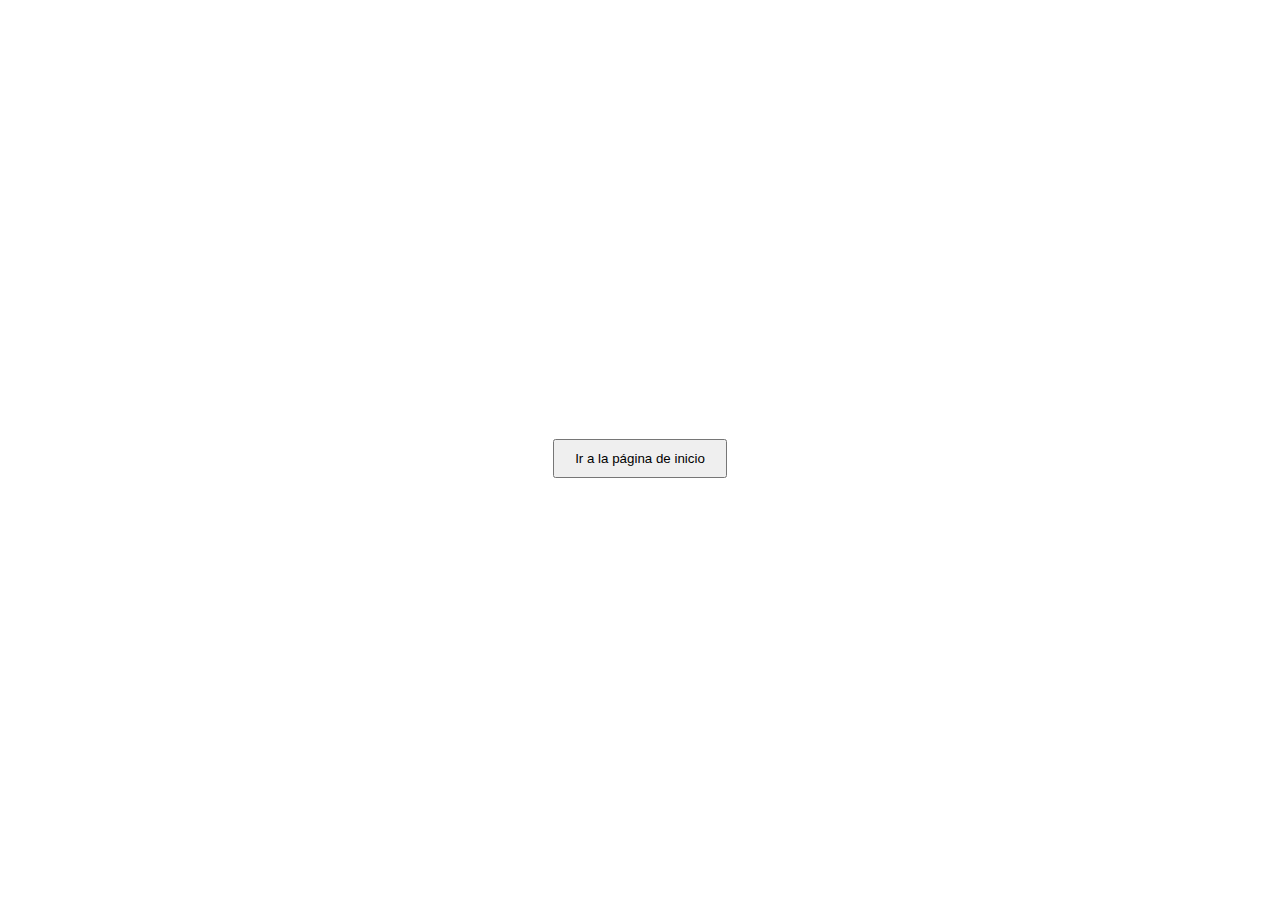
==== index.html @ cd4d600e "add inicio botton" ====
<!DOCTYPE html>
<html lang="en">
<head>
    <meta charset="UTF-8">
    <meta http-equiv="X-UA-Compatible" content="IE=edge">
    <meta name="viewport" content="width=device-width, initial-scale=1.0">
    <title>Document</title>
    <style>
        body {
          display: flex;
          justify-content: center;
          align-items: center;
          height: 100vh;
        }
        
        button {
          padding: 10px 20px;
        }
      </style>
</head>
<body>
    <button onclick="window.location.href='src/index.html'">Ir a la página de inicio</button>

</body>
</html>
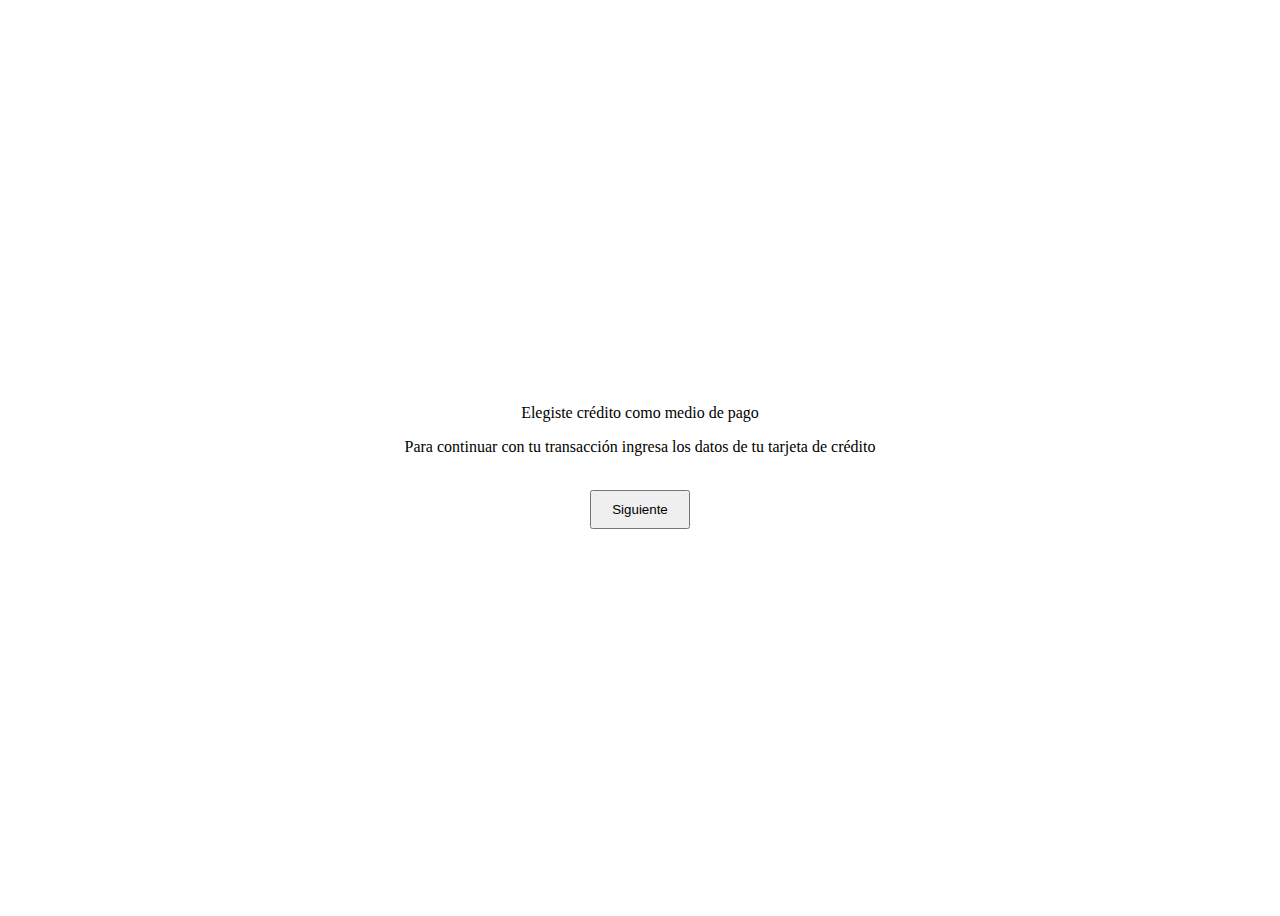
==== commit 8b47e4fb: "Mejora HTML y CSS completo" ====
--- a/index.html
+++ b/index.html
@@ -1,25 +1,33 @@
 <!DOCTYPE html>
 <html lang="en">
+
 <head>
-    <meta charset="UTF-8">
-    <meta http-equiv="X-UA-Compatible" content="IE=edge">
-    <meta name="viewport" content="width=device-width, initial-scale=1.0">
-    <title>Document</title>
-    <style>
-        body {
-          display: flex;
-          justify-content: center;
-          align-items: center;
-          height: 100vh;
-        }
-        
-        button {
-          padding: 10px 20px;
-        }
-      </style>
+  <meta charset="UTF-8">
+  <meta http-equiv="X-UA-Compatible" content="IE=edge">
+  <meta name="viewport" content="width=device-width, initial-scale=1.0">
+  <title>Continue</title>
+  <link href="src/style.css" rel="stylesheet">
+  <style>
+    body {
+      display: flex;
+      justify-content: center;
+      align-items: center;
+      height: 100vh;
+    }
+
+    button {
+      padding: 10px 20px;
+    }
+  </style>
 </head>
-<body>
-    <button onclick="window.location.href='src/index.html'">Ir a la página de inicio</button>
 
+<body class="continue">
+  <main>
+    <p>Elegiste crédito como medio de pago</p>
+    <p>Para continuar con tu transacción ingresa los datos de tu tarjeta de crédito</p>
+    <br>
+    <button onclick="window.location.href='src/index.html'">Siguiente</button>
+  </main>
 </body>
+
 </html>--- a/src/style.css
+++ b/src/style.css
@@ -0,0 +1,81 @@
+body {
+  background-color: #A3A2A7;
+  text-align: center
+}
+
+img {
+  margin-top: 10px;
+  width: 150px;
+  height: 120px;
+}
+
+.continue {
+  background-color: white;
+}
+
+.container {
+  height: auto;
+  margin: 0 auto;
+  margin-top: 120px;
+  border-radius: 6%;
+  background-color: white;
+  width: 650px;
+  font-family: Verdana, Geneva, Tahoma, sans-serif;
+  font-size:small;
+  padding-top: 27px;
+}
+
+.texto {
+  margin-top: 25px;
+  text-align: left;
+  padding-left: 40px;
+  font-family: Verdana, Geneva, Tahoma, sans-serif;
+}
+
+.caja {
+  width: 555px;
+  height: 20px;
+  margin-top: 10px;
+  border-radius: 20px;
+  padding: 4px;
+  border-width: 1px;
+  border-color: gray;
+  font-family: Verdana, Geneva, Tahoma, sans-serif;
+  font-size: 90%;
+}
+
+#cvc {
+  margin-left: 238px;
+}
+
+.cajita {
+  width: 220px;
+  height: 20px;
+  margin-top: 10px;
+  border-radius: 20px;
+  padding: 4px;
+  border-width: 1px;
+  border-color: gray;
+  font-family: Verdana, Geneva, Tahoma, sans-serif;
+  font-size: 90%;
+}
+
+#cajitacvc {
+  margin-left: 100px;
+}
+
+.boton {
+  margin-left: 395px;
+  border-radius: 20px;
+  border-width: 0px;
+  padding: 9px 14px;
+}
+
+#aceptar {
+  margin-left: 5px;
+  border-radius: 20px;
+  border-width: 0px;
+  padding: 9px 14px;
+
+  background-color: rosybrown;
+}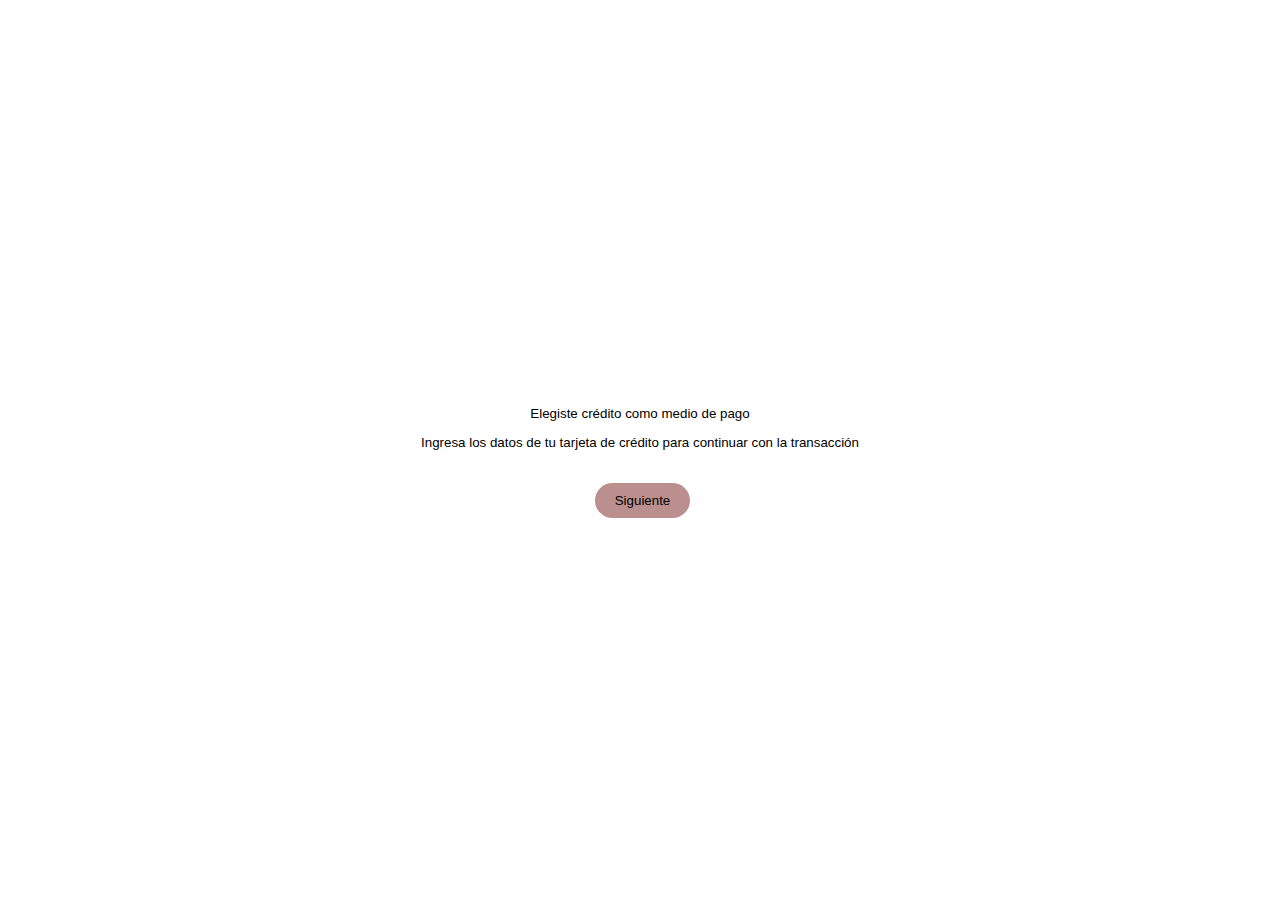
==== commit 745512c0: "Detalles últimos CSS" ====
--- a/index.html
+++ b/index.html
@@ -13,20 +13,30 @@
       justify-content: center;
       align-items: center;
       height: 100vh;
+      background-image: url("src/fondo.png");
+      background-position: center center;
+      background-repeat: no-repeat;
+      background-size: cover;
     }
 
     button {
       padding: 10px 20px;
+      margin-left: 5px;
+      border-radius: 20px;
+      border-width: 0px;
+      background-color: rgb(162, 153, 153);
     }
   </style>
 </head>
 
 <body class="continue">
   <main>
-    <p>Elegiste crédito como medio de pago</p>
-    <p>Para continuar con tu transacción ingresa los datos de tu tarjeta de crédito</p>
-    <br>
-    <button onclick="window.location.href='src/index.html'">Siguiente</button>
+    <div class="recuadro">
+      <p>Elegiste crédito como medio de pago</p>
+      <p>Ingresa los datos de tu tarjeta de crédito para continuar con la transacción </p>
+      <br>
+      <button class="siguiente" onclick="window.location.href='src/index.html'">Siguiente</button>
+    </div>
   </main>
 </body>
 
--- a/src/style.css
+++ b/src/style.css
@@ -1,5 +1,11 @@
 body {
-  background-color: #A3A2A7;
+  display: flex;
+  justify-content: center;
+  height: 100vh;
+  background-image: url("fondo.png");
+  background-position: center center;
+  background-repeat: no-repeat;
+  background-size: cover;
   text-align: center
 }
 
@@ -9,8 +15,21 @@
   height: 120px;
 }
 
-.continue {
+.recuadro {
+  height: 150px;
+  margin: 0 auto;
+  border-radius: 30px;
   background-color: white;
+  width: 570px;
+  font-family: Verdana, Geneva, Tahoma, sans-serif;
+  font-size: smaller;
+  padding-block: 27px;
+  padding-top: 47px;
+}
+
+.siguiente {
+  margin-top: 5px;
+  background-color: rosybrown;
 }
 
 .container {
@@ -21,7 +40,7 @@
   background-color: white;
   width: 650px;
   font-family: Verdana, Geneva, Tahoma, sans-serif;
-  font-size:small;
+  font-size: smaller;
   padding-top: 27px;
 }
 
@@ -45,7 +64,7 @@
 }
 
 #cvc {
-  margin-left: 238px;
+  margin-left: 254px;
 }
 
 .cajita {
@@ -76,6 +95,44 @@
   border-radius: 20px;
   border-width: 0px;
   padding: 9px 14px;
+  background-color: rosybrown;
+}
 
+.modal-tarjeta {
+  display: none;
+  position: fixed;
+  left: 0;
+  top: 0;
+  width: 100%;
+  height: 100%;
+  overflow: auto;
+  background-color: rgba(0, 0, 0, 0.5);
+  font-family: Verdana, Geneva, Tahoma, sans-serif;
+  font-size: medium;
+}
+
+.modal-tarjeta-contenido {
+  background-color: #fefefe;
+  margin: 15% auto;
+  margin-top: 270px;
+  padding: 50px;
+  height: 70px;
+  width: 20%;
+  border-radius: 37px;
+  padding-top: 4%;
+}
+
+.cerrar-modal-tarjeta {
+  border-radius: 17px;
+  padding: 9px 14px;
   background-color: rosybrown;
+  float: right;
+  margin-left: 4px;
+}
+
+.cerrar-modal-tarjeta:hover,
+.cerrar-modal-tarjeta:focus {
+  color: #000;
+  text-decoration: none;
+  cursor: pointer;
 }